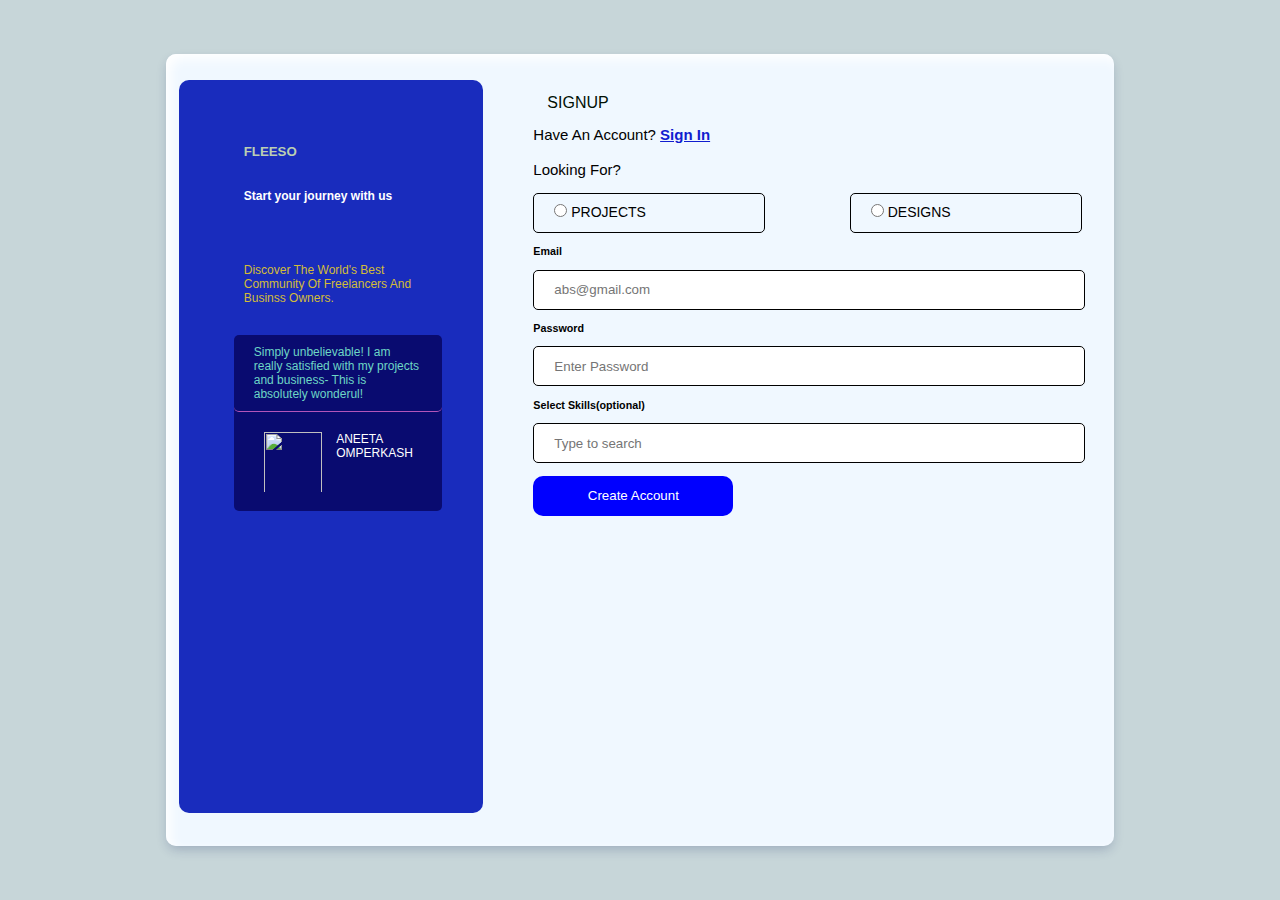
==== index.html @ 0add7c00 "Signup page" ====
<!DOCTYPE html>
<html lang="en">

<head>
    <meta charset="UTF-8">
    <meta name="viewport" content="width=device-width, initial-scale=1.0">
    <title>FORM</title>
    <link rel="stylesheet" href="style.css">
</head>

<body>
    <div class="parent">
       
         <div class="content"> 


            

           
                <h5>FLEESO</h5>
            
            <div class="two">
                <h6>Start your journey with us</h6>
            
            
                <p class="three">Discover the world's best community of freelancers and businss owners.</p>
            </div>
            <div class="box">
                <p class="five">Simply unbelievable! I am really satisfied with my projects and
                    business- This is absolutely wonderul! </p>
                    <img src="https://tse2.mm.bing.net/th?id=OIP.7fjYveIXeFkdIa-IHyqBFwHaLC&pid=Api&P=0&h=220"
                        alt="">
                    <span class="name">ANEETA OMPERKASH</span>
            </div>
           
          
        </div>
         <div class="sg"> 
            <div class="sidebar">SIGNUP</div>
            <div>
                <p class="link">have an account? <a href="login.html">sign in</a></p>
                <p class="radio">looking for?</p>
                <p class="projects text"> <input type="radio" name="designation" value="projects" 
                    id="P"><Span> PROJECTS</Span></p>
                    <p class="designs text"><input type="radio" name="designation" value="designs"
                        id="d"><span> DESIGNS</span></p>
               
               
               <h6 class="E">Email</h6>
               <input class="email" type="text" placeholder="abs@gmail.com">
               <h6 class="P">Password</h6>
               <input class="pasword" type="text" placeholder="Enter Password">
               <h6 class="SK">Select Skills(optional)</h6>
               <input class="TS" type="text" placeholder="Type to search">
              <a href="login.html"><button>Create Account</button></a> 



                </form>

            </div>
        </div>
            
              
              
</body>

</html>
---- style.css ----
*{
    font-family: Arial, Helvetica, sans-serif;
    box-sizing: border-box;
    margin: 0;
    padding: 0;

}
body{
    background-color: rgb(199, 214, 217);;
  
}


.parent {
    height: 88vh;
    width: 74%;
    display: flex;   

    background-color: aliceblue;
    position: absolute;
    right: 13%;
    top: 6%;
    border-radius: 10px;
    box-shadow: inset 5px 5px 12px white, 0px 5px 12px -2px rgba(25, 39, 102, 0.247);
    
   
    justify-content: left;
    padding: 2% 1% 2%;
}

 .content {

    padding: 7%;
    
    color: rgb(187, 207, 178);
    height: 99%;
    width: 33%;
    background-color: rgb(25, 44, 189);
     border-radius: 10px; 
   
      flex-direction: column;  
   
} 


 .one {
    font-size: 14px;
    text-transform: uppercase;
    letter-spacing: 0px;
   
    padding-top: 5px;
  
    color: #89c429;
     
}
.two{
   
    margin-top: 30px;
    font-size: 18px;
    color: white;
}
.three{
    color: rgb(211, 188, 55);
    width: 100%;
    padding-left: 0px;
    text-transform: capitalize;
    margin-top: 60px;
    font-size: 12px;
}
.box{
     width: 13em;  
    
    height: 11em;
    background-color:  #090b70;
     margin-left: -10px; 
    
    margin-top: 30px;  
   
    border-radius: 5px;
}

  .five{
    color: rgb(109, 214, 197);
    font-size: 12px;
    border-bottom: 0.6px solid rgb(179, 85, 185);
    padding: 10px 20px  ;
    border-radius: 5px;

} 


img {
    width: 58px;
    height: 80px;
    padding-top: 20px;
    margin-left: 30px;

}

.name {
    color: white;
    display: inline-block;
    vertical-align: top; 
    margin-left: 10px;
    padding-top: 20px;
    width: 10%;
    font-size: 12px; 
}



.sidebar{
   
    
    margin-left: 50px;
    color: #021104;
   
   padding: 14px;

}

.link{
    font-size: 15px;
    padding-top: 6px 6%;
    margin-left: 50px;
    text-transform: capitalize;
   
}

.link a{
    font-weight: 600;
    color: #101dcf;
}




 .signin{
    color: rgb(158, 201, 39);
} 
.radio{
    font-size: 15px;
    padding-top: 6px 6%;
    margin-left: 50px;
    margin-top: 3%;
    text-transform: capitalize;
    color: black;

}
.projects, .designs{
    display: inline-block;
    margin-top: 15px;
    width: 232px;
    height: 40px;
    border: 1px solid #04072e;
    padding: 10px 20px;
    font-weight: 400;
    font-size: 14px;
    border-radius: 5px;
    color: rgb(0, 0, 0);
    border: 1px solid;
}


 .projects{
    margin-left: 50px;
 }
.designs{
    margin-left: 80px;
}

.E{
    padding-top: 6px 6%;
    margin-left: 50px;
    margin-top: 2%;
}
.email{
    margin-left: 50px;
    margin-top: 2%;
    width: 552px;
    height: 40px;
    padding: 10px 20px;
    border-radius: 5px;
    border: 1px solid;
}

.P{
    padding-top: 6px 6%;
    margin-left: 50px;
    margin-top: 2%; 
}
.pasword{
    margin-left: 50px;
    margin-top: 2%;
    width: 552px;
    height: 40px;
    padding: 10px 20px;
    border-radius: 5px;
    border: 1px solid;

}
.SK{
    padding-top: 6px 6%;
    margin-left: 50px;
    margin-top: 2%; 
}
.TS{
    margin-left: 50px;
    margin-top: 2%;
    width: 552px;
    height: 40px;
    padding: 10px 20px;
    border-radius: 5px;
    border: 1px solid;
}
button{
    border: none;
    outline: none;
    width: 200px;
    height: 40px;
    background-color: blue;
    margin-left: 50px;
    margin-top: 2%;
    border-radius: 10px; 
    color: white;
   cursor: pointer;
}
button:hover{
    background-color: rgb(18, 199, 64);
    color: aliceblue;
}
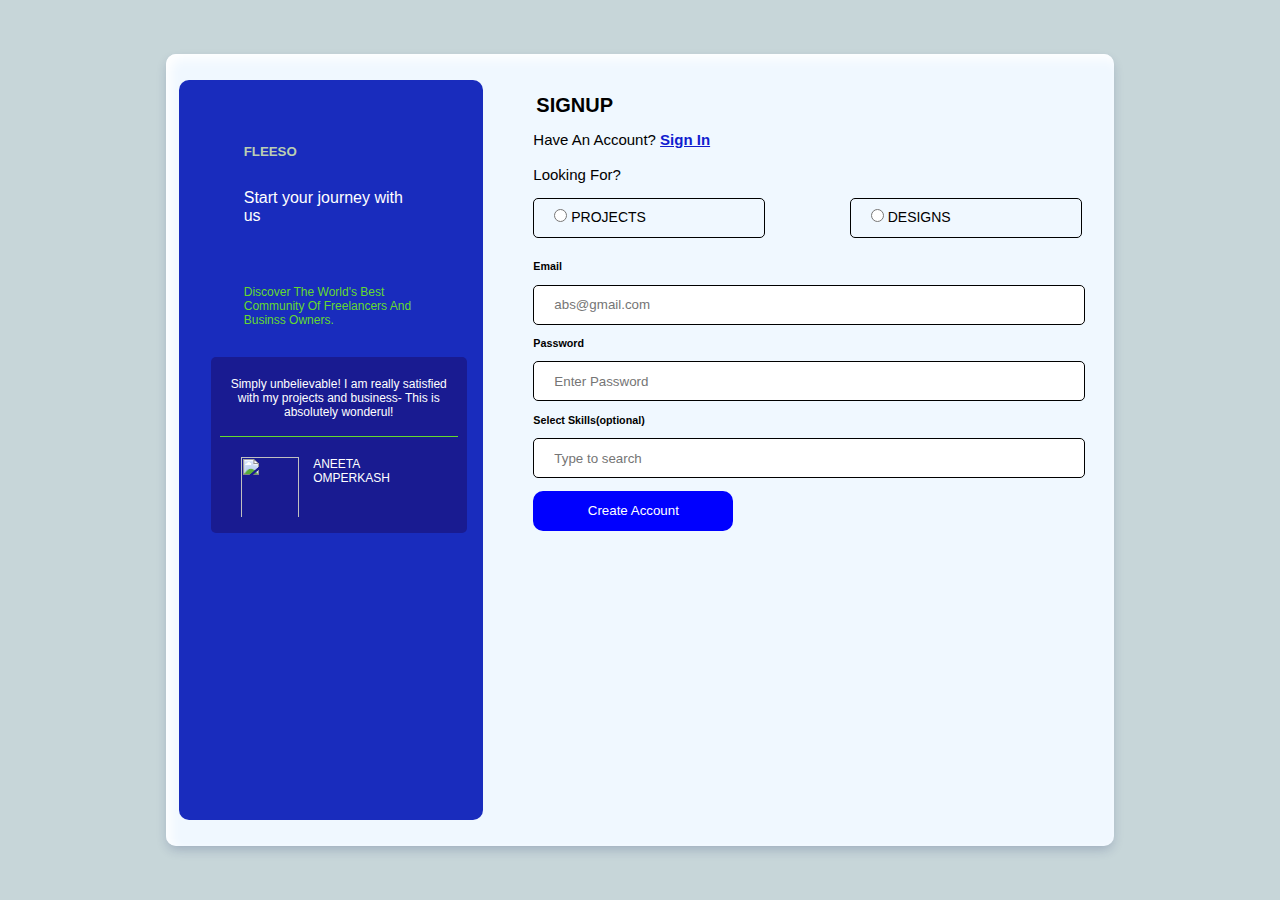
==== commit 97b63297: "changes done" ====
--- a/index.html
+++ b/index.html
@@ -20,12 +20,12 @@
                 <h5>FLEESO</h5>
             
             <div class="two">
-                <h6>Start your journey with us</h6>
+                <p>Start your journey with us</p>
             
             
                 <p class="three">Discover the world's best community of freelancers and businss owners.</p>
             </div>
-            <div class="box">
+            <div class="four">
                 <p class="five">Simply unbelievable! I am really satisfied with my projects and
                     business- This is absolutely wonderul! </p>
                     <img src="https://tse2.mm.bing.net/th?id=OIP.7fjYveIXeFkdIa-IHyqBFwHaLC&pid=Api&P=0&h=220"
--- a/style.css
+++ b/style.css
@@ -33,7 +33,7 @@
     padding: 7%;
     
     color: rgb(187, 207, 178);
-    height: 99%;
+    height: 100%;
     width: 33%;
     background-color: rgb(25, 44, 189);
      border-radius: 10px; 
@@ -56,23 +56,23 @@
 .two{
    
     margin-top: 30px;
-    font-size: 18px;
+    font-size: 16px;
     color: white;
 }
 .three{
-    color: rgb(211, 188, 55);
+    color: rgb(100, 218, 46);
     width: 100%;
     padding-left: 0px;
     text-transform: capitalize;
     margin-top: 60px;
     font-size: 12px;
 }
-.box{
-     width: 13em;  
+.four{
+     width: 16em;  
     
     height: 11em;
-    background-color:  #090b70;
-     margin-left: -10px; 
+    background-color:  #191b91;
+     margin-left: -33px; 
     
     margin-top: 30px;  
    
@@ -80,11 +80,14 @@
 }
 
   .five{
-    color: rgb(109, 214, 197);
+    color: white;
     font-size: 12px;
-    border-bottom: 0.6px solid rgb(179, 85, 185);
-    padding: 10px 20px  ;
-    border-radius: 5px;
+     border-bottom: 0.3px solid rgb(100, 218, 46); 
+    padding-top: 20px;
+    padding-bottom: 17px;
+    text-align: center;
+    margin-left: 9px;
+    margin-right: 9px ;
 
 } 
 
@@ -112,11 +115,11 @@
 .sidebar{
    
     
-    margin-left: 50px;
-    color: #021104;
-   
+    margin-left: 39px;
+    color: black;
+   font-weight: bold;
    padding: 14px;
-
+font-size: 20px;
 }
 
 .link{
@@ -170,7 +173,7 @@
 }
 
 .E{
-    padding-top: 6px 6%;
+    padding-top: 10px ;
     margin-left: 50px;
     margin-top: 2%;
 }
